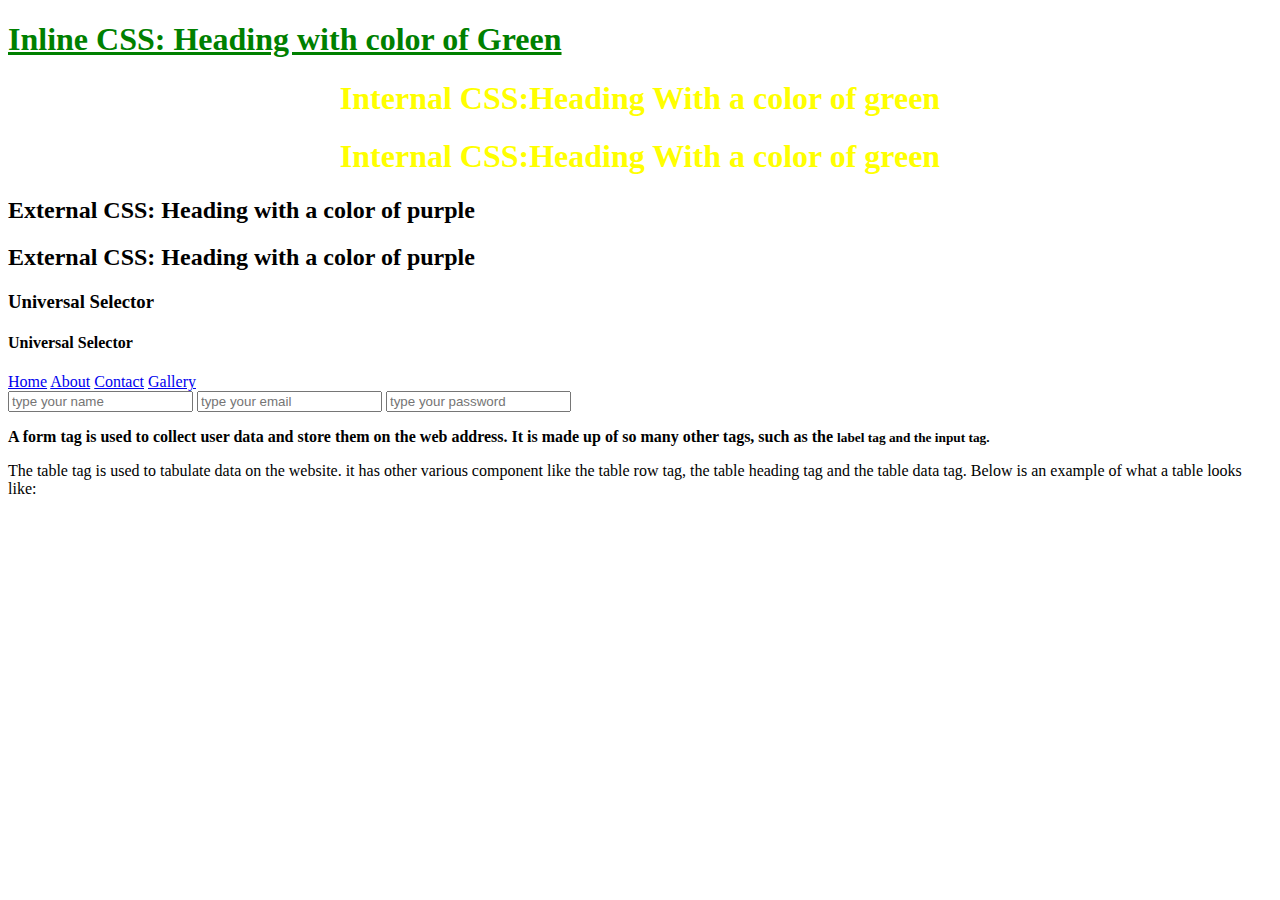
==== Pages/index.html @ b7c6d584 "first commit" ====
<!DOCTYPE html>
<html lang="en">

<head>
    <meta charset="UTF-8">
    <meta http-equiv="X-UA-Compatible" content="IE=edge">
    <meta name="viewport" content="width=device-width, initial-scale=1.0">
    <title>Introduction To CSS</title>
    <link rel="stylesheet" href="../Styles/index.css">
</head>

<body>
    <h1 style="color: green; text-decoration: underline; text-align: left;">Inline CSS: Heading with color of Green</h1>

    <h1>Internal CSS:Heading With a color of green</h1>
    <h1>Internal CSS:Heading With a color of green</h1>

    <h2 class="heading1">External CSS: Heading with a color of purple</h2>
    <h2 class="heading2">External CSS: Heading with a color of purple</h2>

    <h3>Universal Selector</h3>
    <h4>Universal Selector</h4>
    <style>
        h1 {
            color: yellow;
            text-align: center;

        }
    </style>

    <a href="#" class="home">Home</a>
    <a href="#" target="_blank">About</a>
    <a href="#">Contact</a>
    <a href="#">Gallery</a>

    <form>
        <input type="text" placeholder="type your name">
        <input type="email" placeholder="type your email">
        <input type="passwrod" placeholder="type your password">
    </form>
    <p> <b> A form tag is used to collect user data and store them on the web address. It is made up of so many other
            tags,
            such as the <small> label tag and the input tag.</small></b></p>
    <p class="table"> The table tag is used to tabulate data on the website. it has other various component like the
        table row tag,
        the table heading tag and the table data tag. Below is an example of what a table looks like:</p>



</body>

</html>
---- Styles/index.css ----
/* h1 { 
  color: #95abbb;
}
a[target] {
  color: red;
}
*/
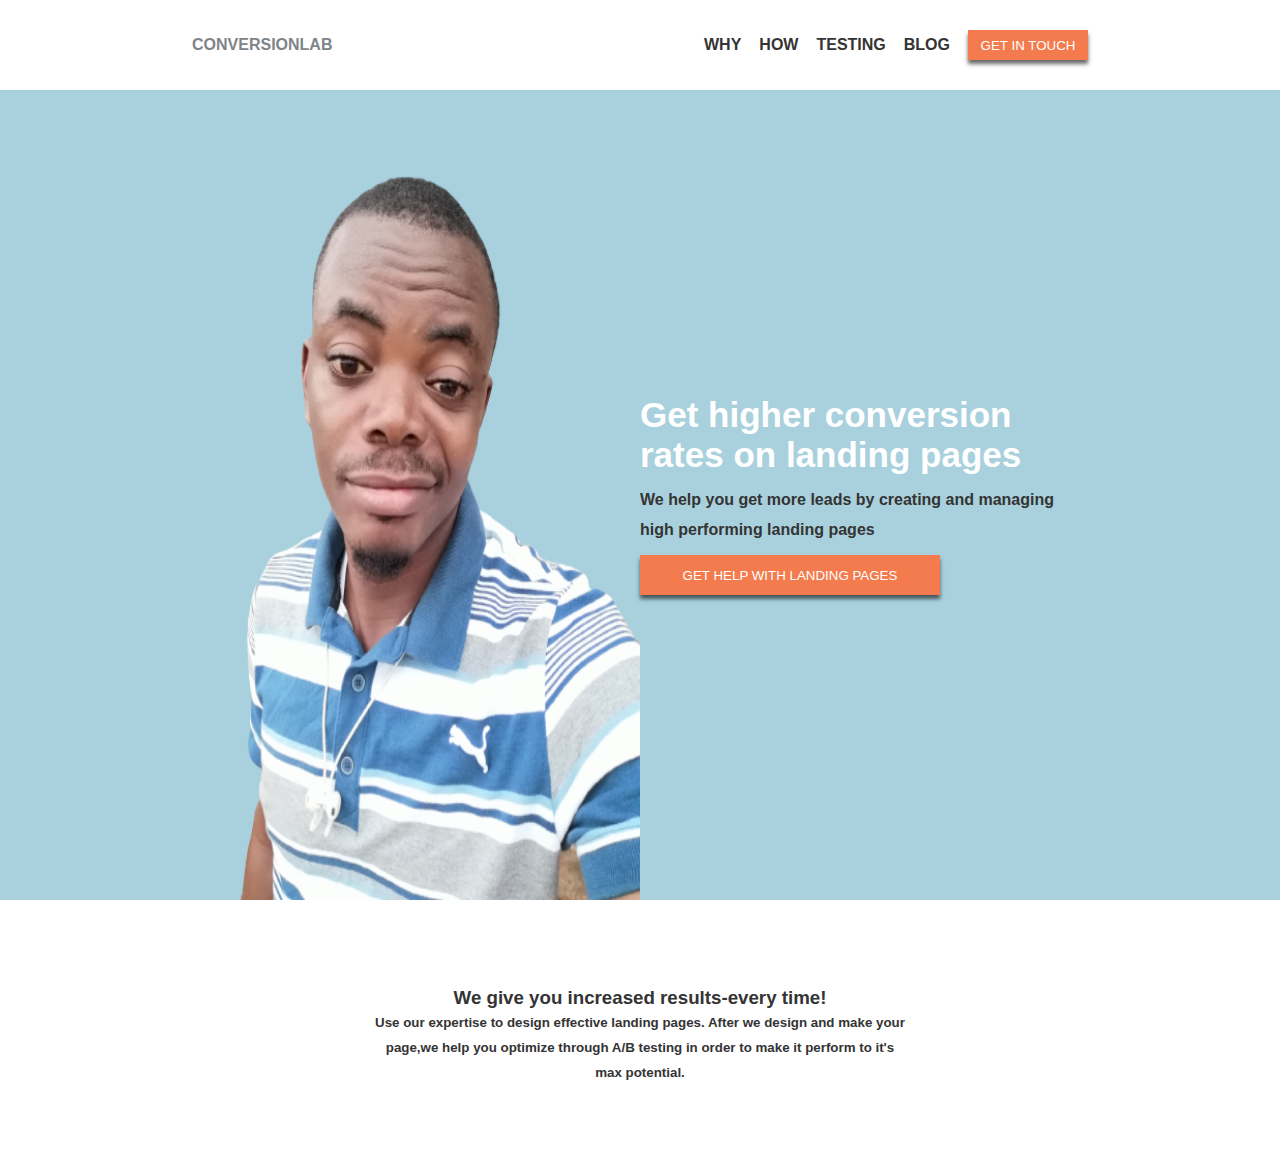
==== commit 31950a39: "first commit" ====
--- a/Pages/index.html
+++ b/Pages/index.html
@@ -5,47 +5,40 @@
     <meta charset="UTF-8">
     <meta http-equiv="X-UA-Compatible" content="IE=edge">
     <meta name="viewport" content="width=device-width, initial-scale=1.0">
-    <title>Introduction To CSS</title>
+    <title>Homepage</title>
     <link rel="stylesheet" href="../Styles/index.css">
 </head>
 
 <body>
-    <h1 style="color: green; text-decoration: underline; text-align: left;">Inline CSS: Heading with color of Green</h1>
-
-    <h1>Internal CSS:Heading With a color of green</h1>
-    <h1>Internal CSS:Heading With a color of green</h1>
-
-    <h2 class="heading1">External CSS: Heading with a color of purple</h2>
-    <h2 class="heading2">External CSS: Heading with a color of purple</h2>
-
-    <h3>Universal Selector</h3>
-    <h4>Universal Selector</h4>
-    <style>
-        h1 {
-            color: yellow;
-            text-align: center;
-
-        }
-    </style>
-
-    <a href="#" class="home">Home</a>
-    <a href="#" target="_blank">About</a>
-    <a href="#">Contact</a>
-    <a href="#">Gallery</a>
-
-    <form>
-        <input type="text" placeholder="type your name">
-        <input type="email" placeholder="type your email">
-        <input type="passwrod" placeholder="type your password">
-    </form>
-    <p> <b> A form tag is used to collect user data and store them on the web address. It is made up of so many other
-            tags,
-            such as the <small> label tag and the input tag.</small></b></p>
-    <p class="table"> The table tag is used to tabulate data on the website. it has other various component like the
-        table row tag,
-        the table heading tag and the table data tag. Below is an example of what a table looks like:</p>
-
-
+    <header>
+        <div>
+            <p><strong>CONVERSIONLAB</strong></p>
+            <nav>
+                <a href="#">WHY</a>
+                <a href="#">HOW</a>
+                <a href="#">TESTING</a>
+                <a href="#">BLOG</a>
+                <button class="btn">GET IN TOUCH</button>
+            </nav>
+        </div>
+    </header>
+    <section class="body">
+        <div class="body_Fchild">
+            <img src="../image/login.png" alt="Cute">
+            <div class="beta">
+                <h1>Get higher conversion
+                    <br>rates on landing pages
+                </h1>
+                <b>We help you get more leads by creating and managing <br> high performing landing pages</b>
+                <button class="btn">GET HELP WITH LANDING PAGES</button>
+            </div>
+        </div>
+    </section>
+    <footer>
+        <h3>We give you increased results-every time!</h3>
+        <small>Use our expertise to design effective landing pages. After we design and make your <br> page,we help you
+            optimize through A/B testing in order to make it perform to it's <br>max potential.</small>
+    </footer>
 
 </body>
 
--- a/Styles/index.css
+++ b/Styles/index.css
@@ -1,7 +1,110 @@
-/* h1 { 
-  color: #95abbb;
+* {
+  padding: 0%;
+  margin: 0%;
+  font-family: sans-serif;
 }
-a[target] {
-  color: red;
+
+header {
+  height: 10vh;
+  background-color: white;
+  display: flex;
+  align-items: center;
+  justify-content: center;
+  /* width: 100vw; */
 }
-*/
+header div {
+  width: 70vw;
+  display: flex;
+  justify-content: space-between;
+  align-items: center;
+}
+
+header div p {
+  color: #7f8489;
+}
+
+nav {
+  display: flex;
+  width: 30vw;
+  justify-content: space-between;
+  align-items: center;
+}
+
+nav a {
+  color: #343434;
+  text-decoration: none;
+  font-weight: 600;
+}
+
+nav button {
+  width: 120px;
+  height: 30px;
+}
+.btn {
+  background-color: #f47b4e;
+  color: white;
+  border: none;
+  box-shadow: rgba(0, 0, 0, 0.592) 0px 4px 4px;
+}
+
+/* ......................SECTION BODY......................... */
+
+.body {
+  display: flex;
+  align-items: center;
+  justify-content: center;
+  height: 90vh;
+  background-color: #a9d1dd;
+}
+
+.body_Fchild {
+  width: 70vw;
+  display: flex;
+  align-items: center;
+}
+.body_Fchild img {
+  height: 90vh;
+  width: 35vw;
+}
+.beta {
+  width: 35vw;
+  display: flex;
+  flex-direction: column;
+  height: 90vh;
+  justify-content: center;
+}
+.beta h1 {
+  color: white;
+  font-size: 35px;
+  font-weight: bolder;
+  line-height: 40px;
+}
+
+.beta b {
+  color: #343434;
+  line-height: 30px;
+  margin: 10px 0px;
+}
+
+.beta button {
+  height: 40px;
+  width: 300px;
+}
+/* .....................FOOTER SECTION......................... */
+
+footer {
+  display: flex;
+  flex-direction: column;
+  height: 30vh;
+  text-align: center;
+  justify-content: center;
+  line-height: 25px;
+}
+footer h3 {
+  color: #343434;
+  font-weight: bolder;
+}
+footer small {
+  color: #343434;
+  font-weight: 600;
+}
